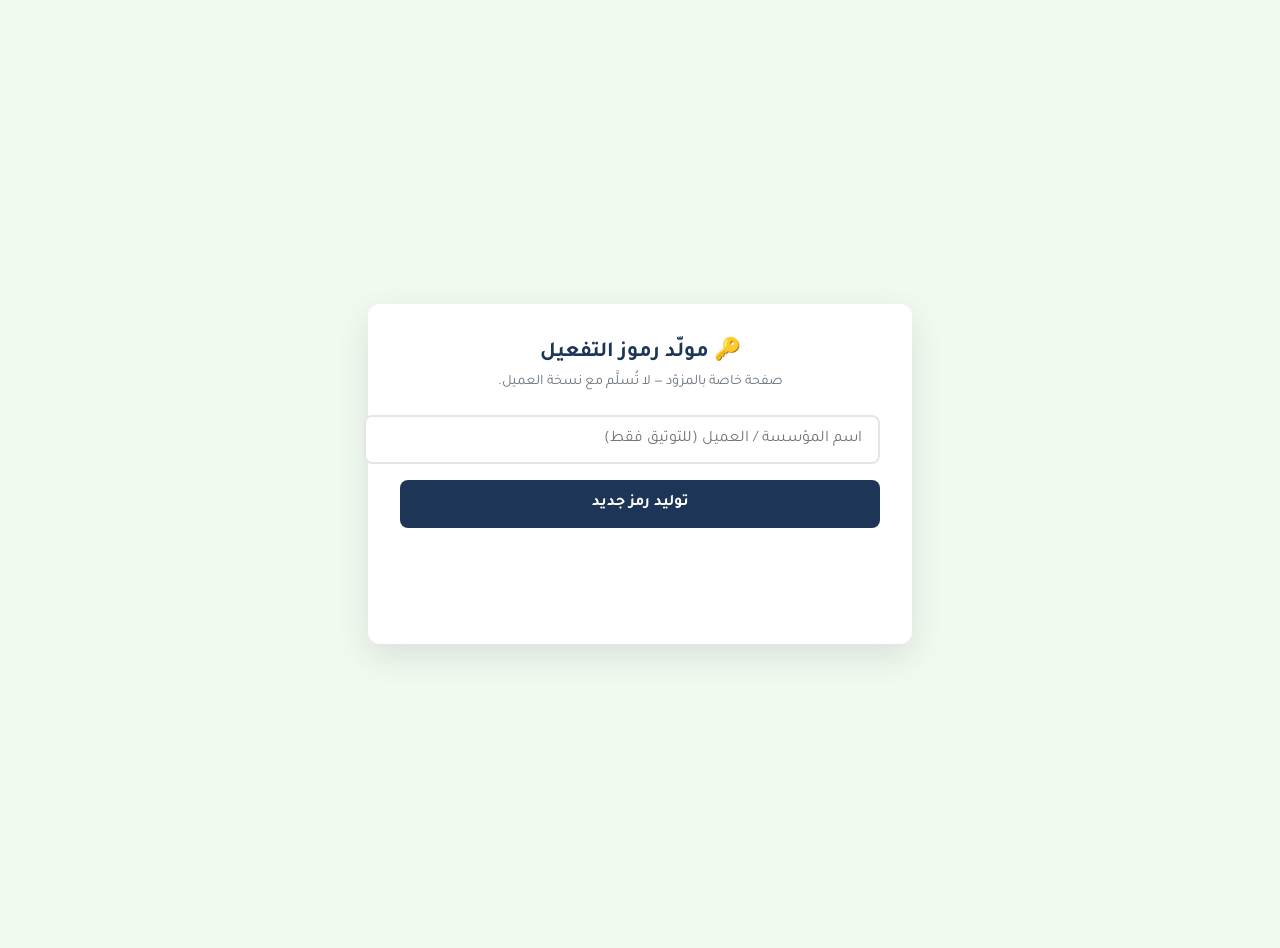
==== activation-keygen.html @ dbcc8bc1 "Initial commit - school-SaaS" ====
<!DOCTYPE html>
<html lang="ar" dir="rtl">
<head>
    <meta charset="UTF-8">
    <meta name="viewport" content="width=device-width, initial-scale=1.0">
    <title>مولّد رموز التفعيل (خاص بالمزوّد)</title>
    <link rel="stylesheet" href="css/variables.css">
    <style>
        body {
            background: var(--bg-primary);
            font-family: var(--font-family);
            color: var(--text-primary);
            display: flex;
            align-items: center;
            justify-content: center;
            min-height: 100vh;
            margin: 0;
            padding: 1.5rem;
        }
        .box {
            background: #fff;
            border-radius: 12px;
            box-shadow: 0 12px 32px rgba(29,53,87,.12);
            padding: 2rem;
            width: 100%;
            max-width: 480px;
            text-align: center;
        }
        h1 { font-size: 1.35rem; margin: 0 0 .5rem; }
        p.note { color: var(--text-secondary); font-size: .9rem; margin: 0 0 1.5rem; }
        input, button {
            font-family: var(--font-family);
            font-size: 1rem;
        }
        input {
            width: 100%;
            padding: .8rem 1rem;
            border: 2px solid #e2e6eb;
            border-radius: 8px;
            margin-bottom: 1rem;
            text-align: right;
        }
        button {
            width: 100%;
            padding: .9rem;
            background: var(--primary-blue);
            color: #fff;
            border: none;
            border-radius: 8px;
            font-weight: 700;
            cursor: pointer;
        }
        .key {
            margin-top: 1.5rem;
            font-family: 'Courier New', monospace;
            font-size: 1.4rem;
            font-weight: 700;
            letter-spacing: 2px;
            direction: ltr;
            color: var(--success-green);
            word-break: break-all;
            min-height: 1.6em;
        }
        .history { margin-top: 1.5rem; text-align: right; font-size: .85rem; color: var(--text-secondary); }
        .history div { padding: .35rem 0; border-bottom: 1px dashed #e2e6eb; direction: ltr; text-align: left; }
    </style>
</head>
<body>
    <div class="box">
        <h1>🔑 مولّد رموز التفعيل</h1>
        <p class="note">صفحة خاصة بالمزوّد — لا تُسلَّم مع نسخة العميل.</p>

        <input type="text" id="client" placeholder="اسم المؤسسة / العميل (للتوثيق فقط)">
        <button id="gen">توليد رمز جديد</button>

        <div class="key" id="key"></div>
        <div class="history" id="history"></div>
    </div>

    <script src="js/subscription.js"></script>
    <script>
        const ALPHABET = 'ABCDEFGHJKLMNPQRSTUVWXYZ23456789';
        const group = () => Array.from({ length: 4 }, () => ALPHABET[Math.floor(Math.random() * ALPHABET.length)]).join('');

        document.getElementById('gen').addEventListener('click', () => {
            const key = SubscriptionManager.buildKey(group(), group());
            document.getElementById('key').textContent = key;
            navigator.clipboard && navigator.clipboard.writeText(key);

            const client = document.getElementById('client').value.trim() || '—';
            const line = document.createElement('div');
            line.textContent = `${key}  |  ${client}  |  ${new Date().toLocaleDateString('fr-MA')}`;
            document.getElementById('history').prepend(line);
        });
    </script>
</body>
</html>
---- css/variables.css ----
/* css/variables.css */
@import url('https://fonts.googleapis.com/css2?family=Tajawal:wght@300;400;500;700;800;900&display=swap');

:root {
    /* الألوان الأساسية */
    --primary-blue: #1D3557;
    --light-blue: #457B9D;
    --success-green: #2A9D8F;
    --danger-red: #E63946;
    
    /* ألوان الخلفية */
    --bg-primary: #F1FAEE;
    --bg-white: #FFFFFF;
    --bg-sidebar: #1D3557;
    
    /* ألوان النصوص */
    --text-primary: #1D3557;
    --text-secondary: #6C757D;
    --text-white: #FFFFFF;
    
    /* الظلال */
    --shadow-sm: 0 2px 4px rgba(0, 0, 0, 0.1);
    --shadow-md: 0 4px 6px rgba(0, 0, 0, 0.15);
    --shadow-lg: 0 10px 15px rgba(0, 0, 0, 0.2);
    
    /* الحدود */
    --border-radius: 8px;
    --border-radius-sm: 4px;
    --border-radius-lg: 12px;
    
    /* المسافات */
    --spacing-xs: 0.25rem;
    --spacing-sm: 0.5rem;
    --spacing-md: 1rem;
    --spacing-lg: 1.5rem;
    --spacing-xl: 2rem;
    
    /* الخطوط */
    --font-family: 'Tajawal', 'Segoe UI', Tahoma, Geneva, Verdana, sans-serif;
    --font-size-xs: 0.75rem;
    --font-size-sm: 0.875rem;
    --font-size-base: 1rem;
    --font-size-lg: 1.125rem;
    --font-size-xl: 1.5rem;
    --font-size-2xl: 2rem;
    --font-size-3xl: 2.5rem;
    
    /* الانتقالات */
    --transition: all 0.3s ease;
}

* {
    font-family: var(--font-family);
}

body {
    font-family: var(--font-family);
    font-size: var(--font-size-base);
}

h1 {
    font-size: var(--font-size-2xl);
    font-weight: 700;
}

h2 {
    font-size: var(--font-size-xl);
    font-weight: 700;
}

h3 {
    font-size: var(--font-size-lg);
    font-weight: 600;
}

p, span, label, td, th, input, select, textarea, button {
    font-family: var(--font-family);
}
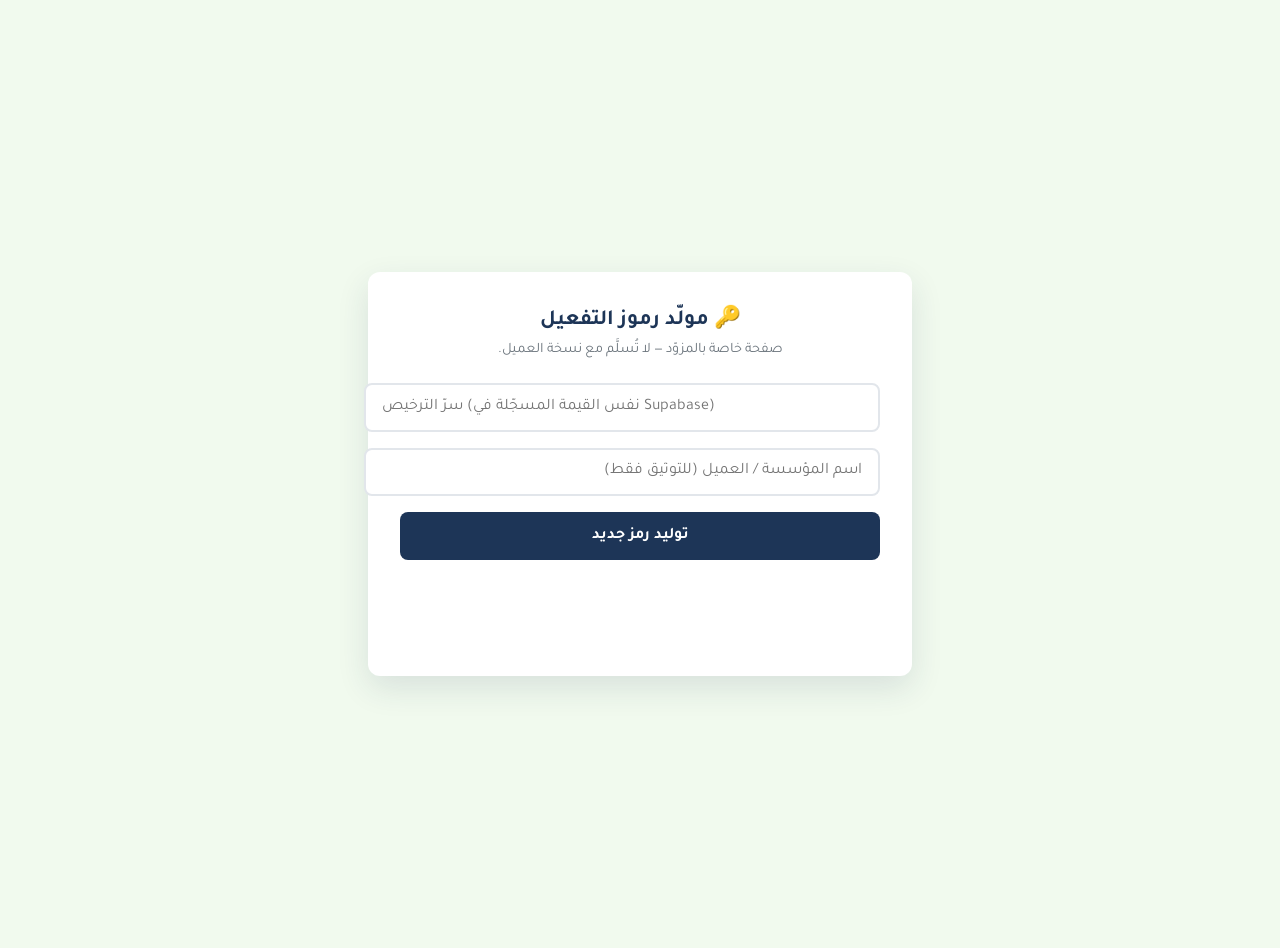
==== commit cbcd1a89: "Add files via upload" ====
--- a/activation-keygen.html
+++ b/activation-keygen.html
@@ -70,6 +70,7 @@
         <h1>🔑 مولّد رموز التفعيل</h1>
         <p class="note">صفحة خاصة بالمزوّد — لا تُسلَّم مع نسخة العميل.</p>
 
+        <input type="password" id="secret" placeholder="سرّ الترخيص (نفس القيمة المسجّلة في Supabase)" style="direction:ltr;text-align:left;" autocomplete="off">
         <input type="text" id="client" placeholder="اسم المؤسسة / العميل (للتوثيق فقط)">
         <button id="gen">توليد رمز جديد</button>
 
@@ -83,7 +84,12 @@
         const group = () => Array.from({ length: 4 }, () => ALPHABET[Math.floor(Math.random() * ALPHABET.length)]).join('');
 
         document.getElementById('gen').addEventListener('click', () => {
-            const key = SubscriptionManager.buildKey(group(), group());
+            const secret = document.getElementById('secret').value.trim();
+            if (!secret) {
+                document.getElementById('key').textContent = 'أدخل سرّ الترخيص أولاً';
+                return;
+            }
+            const key = SubscriptionManager.buildKey(group(), group(), secret);
             document.getElementById('key').textContent = key;
             navigator.clipboard && navigator.clipboard.writeText(key);
 
